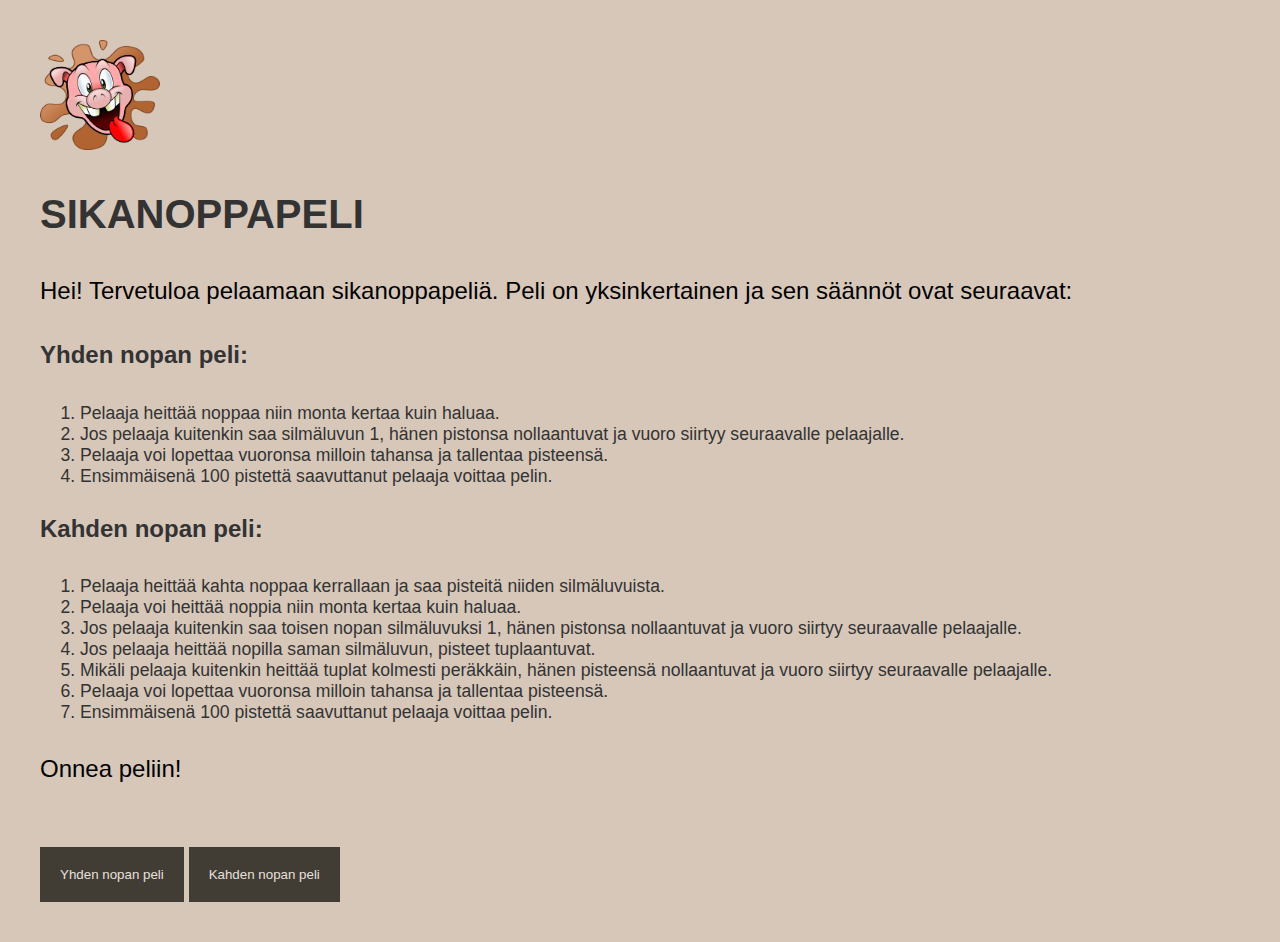
==== index.html @ c3462e7f "First commit" ====
<!DOCTYPE html>
<html lang="en">
<head>
    <meta charset="UTF-8">
    <meta name="viewport" content="width=device-width, initial-scale=1.0">
    <title>Sikanoppapeli</title>
    <link rel="stylesheet" href="styles.css">
</head>
<body>
    <main>
    <div class="container">
        <img src="kuvat/sika.png" alt="Sika" width="200" height="200">
        <h1>SIKANOPPAPELI</h1>
        <p>Hei! Tervetuloa pelaamaan sikanoppapeliä. Peli on yksinkertainen ja sen säännöt ovat seuraavat:</p>
        <h2>Yhden nopan peli:</h2>
        <ol>
            <li>Pelaaja heittää noppaa niin monta kertaa kuin haluaa.</li>
            <li>Jos pelaaja kuitenkin saa silmäluvun 1, hänen pistonsa nollaantuvat ja vuoro siirtyy seuraavalle pelaajalle.</li>
            <li>Pelaaja voi lopettaa vuoronsa milloin tahansa ja tallentaa pisteensä.</li>
            <li>Ensimmäisenä 100 pistettä saavuttanut pelaaja voittaa pelin.</li>
        </ol>
        <h2>Kahden nopan peli:</h2>
        <ol>
            <li>Pelaaja heittää kahta noppaa kerrallaan ja saa pisteitä niiden silmäluvuista.</li>
            <li>Pelaaja voi heittää noppia niin monta kertaa kuin haluaa.</li>
            <li>Jos pelaaja kuitenkin saa toisen nopan silmäluvuksi 1, hänen pistonsa nollaantuvat ja vuoro siirtyy seuraavalle pelaajalle.</li>
            <li>Jos pelaaja heittää nopilla saman silmäluvun, pisteet tuplaantuvat.</li>
            <li>Mikäli pelaaja kuitenkin heittää tuplat kolmesti peräkkäin, hänen pisteensä nollaantuvat ja vuoro siirtyy seuraavalle pelaajalle.</li>
            <li>Pelaaja voi lopettaa vuoronsa milloin tahansa ja tallentaa pisteensä.</li>
            <li>Ensimmäisenä 100 pistettä saavuttanut pelaaja voittaa pelin.</li>
        </ol>
        <p>Onnea peliin!</p>
    </div>
    <div class="choice">
        <button onclick="location.href='yhdennopanpeli.html'">Yhden nopan peli</button>
        <button onclick="location.href='kahdennopanpeli.html'">Kahden nopan peli</button>
    </div>
    </main>
    <script src="scripts.js"></script>
</body>
</html>
---- styles.css ----
body {
    background-color: #d6c7b9;
    font-family: Arial, sans-serif;
    margin: 40px;
    padding: 0;
}

.container {
    display: flex;
    flex-direction: column;
    margin-bottom: 2rem;
}

h1 {
    font-size: 2.5rem;
    color: #333;
    margin-bottom: 1rem;
}

h2 {
    font-size: 1.5rem;
    color: #333;
    margin-bottom: 1rem;
    text-align: left;
}

p {
    font-size: 1.5rem;
    color: #000000;
    margin-bottom: 1rem;
}

ol {
    font-size: 1.1rem;
    color: #333;
    margin-bottom: 0.5rem;
    text-align: left;
    list-style-type:decimal;
}

.choice {
    display: flexbox;
    font-size: 1.1rem;
    color: #333;
    margin-bottom: 0.5rem;
    list-style-type: none;
}

button {
    background-color: #413c34;
    color: #fff;
    padding: 0.5rem 1rem;
    border: none;
    cursor: pointer;
    margin-top: 1rem;
    color: #e6e0da;
    padding: 20px 20px;
}

button:hover {
    background-color: #555;
}

img {
    width: 10%;
    height: auto;
    margin-bottom: 1rem;
}
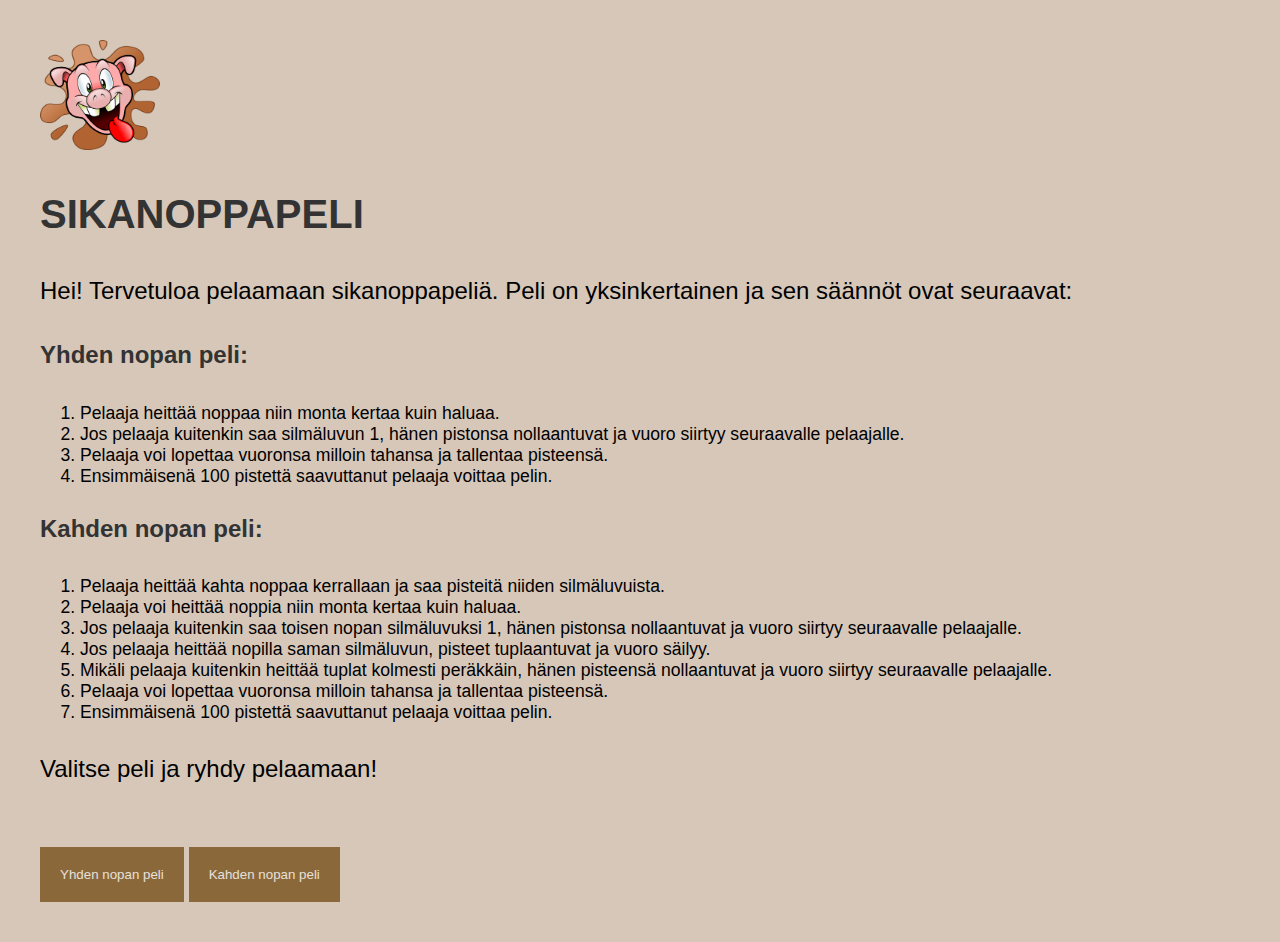
==== commit 91848ec2: "to github" ====
--- a/index.html
+++ b/index.html
@@ -24,18 +24,17 @@
             <li>Pelaaja heittää kahta noppaa kerrallaan ja saa pisteitä niiden silmäluvuista.</li>
             <li>Pelaaja voi heittää noppia niin monta kertaa kuin haluaa.</li>
             <li>Jos pelaaja kuitenkin saa toisen nopan silmäluvuksi 1, hänen pistonsa nollaantuvat ja vuoro siirtyy seuraavalle pelaajalle.</li>
-            <li>Jos pelaaja heittää nopilla saman silmäluvun, pisteet tuplaantuvat.</li>
+            <li>Jos pelaaja heittää nopilla saman silmäluvun, pisteet tuplaantuvat ja vuoro säilyy.</li>
             <li>Mikäli pelaaja kuitenkin heittää tuplat kolmesti peräkkäin, hänen pisteensä nollaantuvat ja vuoro siirtyy seuraavalle pelaajalle.</li>
             <li>Pelaaja voi lopettaa vuoronsa milloin tahansa ja tallentaa pisteensä.</li>
             <li>Ensimmäisenä 100 pistettä saavuttanut pelaaja voittaa pelin.</li>
         </ol>
-        <p>Onnea peliin!</p>
+        <p>Valitse peli ja ryhdy pelaamaan!</p>
     </div>
     <div class="choice">
         <button onclick="location.href='yhdennopanpeli.html'">Yhden nopan peli</button>
         <button onclick="location.href='kahdennopanpeli.html'">Kahden nopan peli</button>
     </div>
     </main>
-    <script src="scripts.js"></script>
 </body>
 </html>--- a/styles.css
+++ b/styles.css
@@ -5,10 +5,70 @@
     padding: 0;
 }
 
+header {
+    padding: 1rem;
+    text-align: center;
+    margin-bottom: 1rem;
+}
+
 .container {
     display: flex;
     flex-direction: column;
     margin-bottom: 2rem;
+}
+
+.container2 {
+    display: flex;
+    flex-direction: column;
+    margin-bottom: 2rem;
+    align-items: center;
+}
+
+.mycontainer {
+    display: flex;
+    flex-direction: row; 
+    justify-content: center;
+    flex-wrap: wrap;
+    margin-bottom: 2rem;
+}
+
+.mycontainer2 {
+    display: flex; 
+    justify-content: center;
+    flex-wrap: wrap;
+    margin-bottom: 2rem;
+}
+
+.mycontainer2 button {
+    margin: 5px;
+    padding: 15px 20px;
+}
+
+.mycontainer button {
+    margin: 10px;
+    padding: 5px 20px;
+}
+
+.mycontainer input {
+    height: 30px;
+}
+
+.mycontainer img {
+    width: 100px;
+    height: auto;
+    margin-bottom: 1rem;
+}
+
+.nopat {
+    display: flex;
+    justify-content: center;
+    margin-bottom: 2rem;
+}
+
+.nopat img {
+    width: 100px;
+    height: auto;
+    margin: 0 10px;
 }
 
 h1 {
@@ -21,7 +81,7 @@
     font-size: 1.5rem;
     color: #333;
     margin-bottom: 1rem;
-    text-align: left;
+
 }
 
 p {
@@ -32,22 +92,67 @@
 
 ol {
     font-size: 1.1rem;
-    color: #333;
+    color: #000000;
     margin-bottom: 0.5rem;
     text-align: left;
-    list-style-type:decimal;
+    list-style-type: decimal;
+}
+
+.ol2 {
+    font-size: 1.1rem;
+    color: #000000;
+    margin-bottom: 0.5rem;
+    list-style-type: none;
+    text-align: center;
 }
 
 .choice {
-    display: flexbox;
+    font-size: 1.1rem;
+    color: #000000;
+    margin-bottom: 0.5rem;
+    list-style-type: none;
+}
+
+.choice2 {
     font-size: 1.1rem;
     color: #333;
     margin-bottom: 0.5rem;
     list-style-type: none;
+    text-align: center;
+}
+
+.pelaaja {
+    margin-bottom: 20px;
+    text-align: center;
+}
+
+.pelaaja i {
+    font-size: 24px;
+    color: #333;
+    display: block;
+    margin-bottom: 10px;
+}
+
+
+#pelaajat {
+    display: flex; 
+    justify-content: center;
+}
+
+#pelaajat img {
+    width: 30px;
+    height: auto;
+    margin-bottom: 1rem;
+}
+
+#pelaajat > div {
+    flex: 0 1 150px; 
+    margin: 10px;
+    text-align: center; 
 }
 
 button {
-    background-color: #413c34;
+    background-color: #8b683a;
     color: #fff;
     padding: 0.5rem 1rem;
     border: none;
@@ -58,12 +163,12 @@
 }
 
 button:hover {
-    background-color: #555;
+    background-color: #6b756b;
 }
 
 img {
     width: 10%;
     height: auto;
     margin-bottom: 1rem;
-}   
+}
 
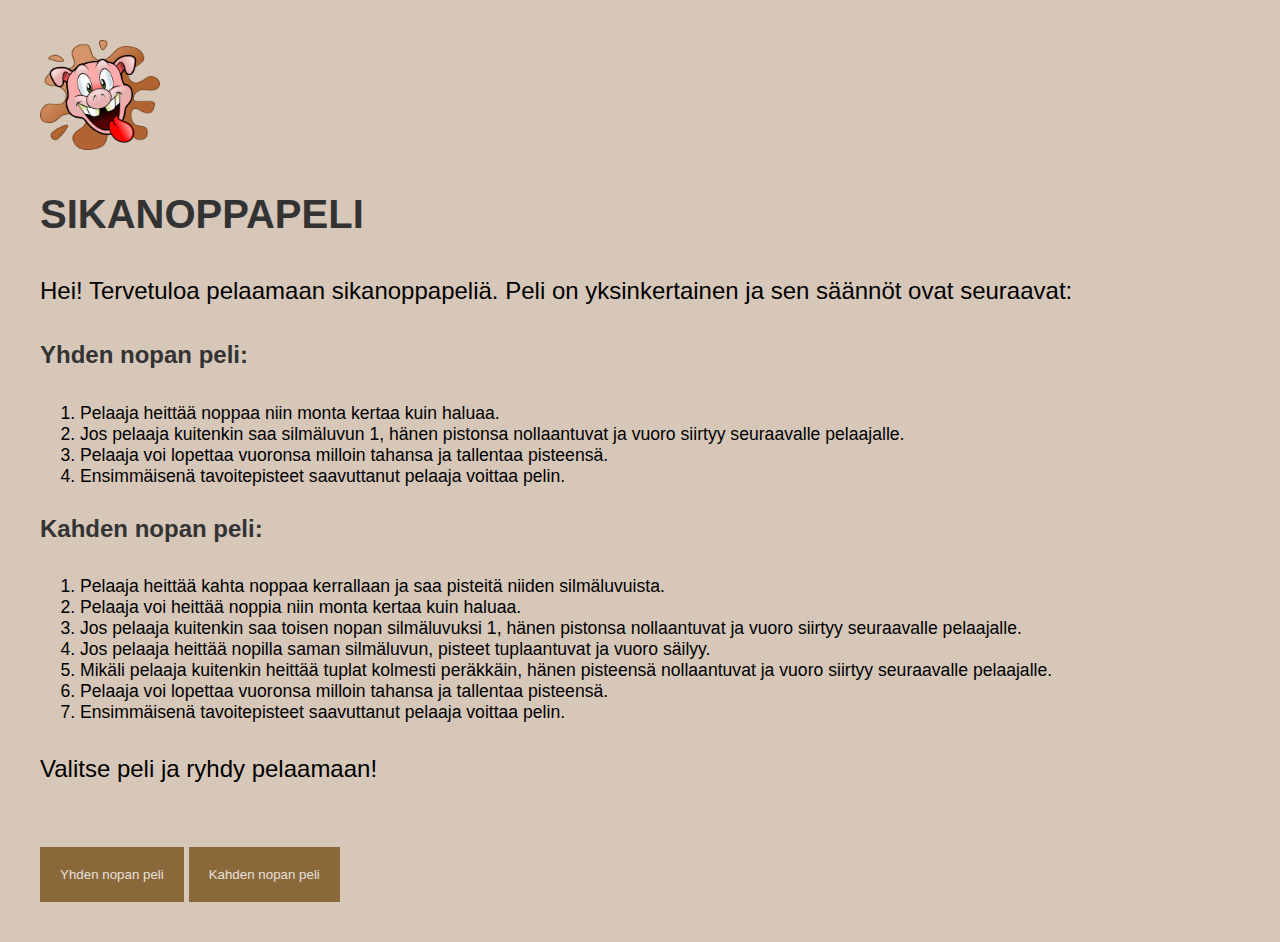
==== commit 1387d1c3: "pieni korjaus sääntöihin" ====
--- a/index.html
+++ b/index.html
@@ -17,7 +17,7 @@
             <li>Pelaaja heittää noppaa niin monta kertaa kuin haluaa.</li>
             <li>Jos pelaaja kuitenkin saa silmäluvun 1, hänen pistonsa nollaantuvat ja vuoro siirtyy seuraavalle pelaajalle.</li>
             <li>Pelaaja voi lopettaa vuoronsa milloin tahansa ja tallentaa pisteensä.</li>
-            <li>Ensimmäisenä 100 pistettä saavuttanut pelaaja voittaa pelin.</li>
+            <li>Ensimmäisenä tavoitepisteet saavuttanut pelaaja voittaa pelin.</li>
         </ol>
         <h2>Kahden nopan peli:</h2>
         <ol>
@@ -27,7 +27,7 @@
             <li>Jos pelaaja heittää nopilla saman silmäluvun, pisteet tuplaantuvat ja vuoro säilyy.</li>
             <li>Mikäli pelaaja kuitenkin heittää tuplat kolmesti peräkkäin, hänen pisteensä nollaantuvat ja vuoro siirtyy seuraavalle pelaajalle.</li>
             <li>Pelaaja voi lopettaa vuoronsa milloin tahansa ja tallentaa pisteensä.</li>
-            <li>Ensimmäisenä 100 pistettä saavuttanut pelaaja voittaa pelin.</li>
+            <li>Ensimmäisenä tavoitepisteet saavuttanut pelaaja voittaa pelin.</li>
         </ol>
         <p>Valitse peli ja ryhdy pelaamaan!</p>
     </div>
--- a/styles.css
+++ b/styles.css
@@ -17,14 +17,7 @@
     margin-bottom: 2rem;
 }
 
-.container2 {
-    display: flex;
-    flex-direction: column;
-    margin-bottom: 2rem;
-    align-items: center;
-}
-
-.mycontainer {
+.pelaaja_container {
     display: flex;
     flex-direction: row; 
     justify-content: center;
@@ -32,28 +25,28 @@
     margin-bottom: 2rem;
 }
 
-.mycontainer2 {
+.dice_control {
     display: flex; 
     justify-content: center;
     flex-wrap: wrap;
     margin-bottom: 2rem;
 }
 
-.mycontainer2 button {
+.dice_control button {
     margin: 5px;
     padding: 15px 20px;
 }
 
-.mycontainer button {
+.pelaaja_container button {
     margin: 10px;
     padding: 5px 20px;
 }
 
-.mycontainer input {
+.pelaaja_container input {
     height: 30px;
 }
 
-.mycontainer img {
+.pelaaja_container img {
     width: 100px;
     height: auto;
     margin-bottom: 1rem;
@@ -113,7 +106,7 @@
     list-style-type: none;
 }
 
-.choice2 {
+.valikko {
     font-size: 1.1rem;
     color: #333;
     margin-bottom: 0.5rem;
@@ -171,4 +164,3 @@
     height: auto;
     margin-bottom: 1rem;
 }
-
